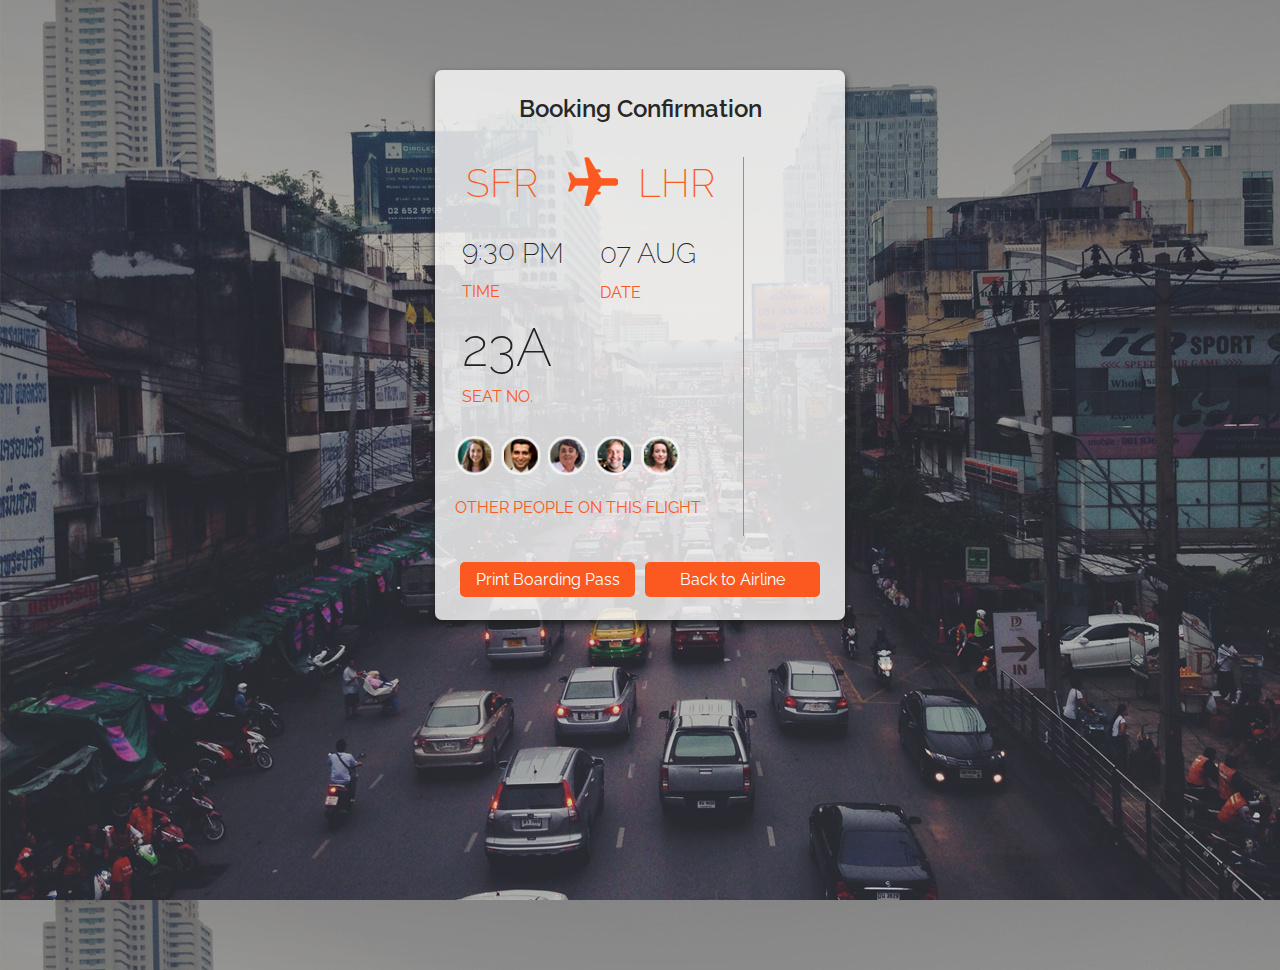
==== index.html @ 144f305e "1st commit" ====
<!DOCTYPE html>
<!--[if lt IE 7]>      <html class="no-js lt-ie9 lt-ie8 lt-ie7"> <![endif]-->
<!--[if IE 7]>         <html class="no-js lt-ie9 lt-ie8"> <![endif]-->
<!--[if IE 8]>         <html class="no-js lt-ie9"> <![endif]-->
<!--[if gt IE 8]><!--> <html class="no-js"> <!--<![endif]-->
    <head>
        <meta charset="utf-8">
        <meta http-equiv="X-UA-Compatible" content="IE=edge">
        <title></title>
        <meta name="description" content="">
        <meta name="viewport" content="width=device-width, initial-scale=1">

        <link rel="stylesheet" href="css/normalize.css">
        <link rel="stylesheet" href="css/main.css">
        <link rel="stylesheet" href="css/style.css">

        <link href='http://fonts.googleapis.com/css?family=Raleway:300,600' rel='stylesheet' type='text/css'>

        <script src="js/modernizr.js"></script>
    </head>
    <body>
        <!--[if lt IE 7]>
            <p class="browsehappy">You are using an <strong>outdated</strong> browser. Please <a href="http://browsehappy.com/">upgrade your browser</a> to improve your experience.</p>
        <![endif]-->


    <div class="ticket">

        <h1>Booking Confirmation</h1>
            
        <div class="info">
            <div class="flight">
             <h2>SFR</h2>
             <div class="plane-icon"></div>
             <h2>LHR</h2>
            </div>

            <div class="times">
                <h4>9:30 <h4><h3> PM</h3>
                <div class="category time1">
                TIME
                </div>
            </div>
            
            <div class="times date1">
                <h3>07 AUG</h3>
                <div class="category">
                DATE
                </div>
            </div>

            <div class="seat">
                <h5>23A</h5>
                <div class="category seat-no">
                SEAT NO.
                </div>
            </div>

            <div class="social">
                <img src="images/people3.png" width="92%"/>
                <div class="category others">
                OTHER PEOPLE ON THIS FLIGHT
                </div>
            </div>

        </div>


        <div class="options">
            



        </div>

    <div class="btns">
        <div class="btn">Print Boarding Pass</div>
        <div class="btn">Back to Airline</div>
    </div>

    </div>

        <script src="http://ajax.googleapis.com/ajax/libs/jquery/1.10.2/jquery.min.js"></script>
        <script>window.jQuery || document.write('<script src="js/jquery.js"><\/script>')</script>
        <script src="js/custom.js"></script>

    </body>
</html>
---- css/main.css ----
/*! HTML5 Boilerplate v4.3.0 | MIT License | http://h5bp.com/ */

/*
 * What follows is the result of much research on cross-browser styling.
 * Credit left inline and big thanks to Nicolas Gallagher, Jonathan Neal,
 * Kroc Camen, and the H5BP dev community and team.
 */

/* ==========================================================================
   Base styles: opinionated defaults
   ========================================================================== */

html,
button,
input,
select,
textarea {
    color: #222;
}

html {
    font-size: 1em;
    line-height: 1.4;
}

/*
 * Remove text-shadow in selection highlight: h5bp.com/i
 * These selection rule sets have to be separate.
 * Customize the background color to match your design.
 */

::-moz-selection {
    background: #b3d4fc;
    text-shadow: none;
}

::selection {
    background: #b3d4fc;
    text-shadow: none;
}

/*
 * A better looking default horizontal rule
 */

hr {
    display: block;
    height: 1px;
    border: 0;
    border-top: 1px solid #ccc;
    margin: 1em 0;
    padding: 0;
}

/*
 * Remove the gap between images, videos, audio and canvas and the bottom of
 * their containers: h5bp.com/i/440
 */

audio,
canvas,
img,
video {
    vertical-align: middle;
}

/*
 * Remove default fieldset styles.
 */

fieldset {
    border: 0;
    margin: 0;
    padding: 0;
}

/*
 * Allow only vertical resizing of textareas.
 */

textarea {
    resize: vertical;
}

/* ==========================================================================
   Browse Happy prompt
   ========================================================================== */

.browsehappy {
    margin: 0.2em 0;
    background: #ccc;
    color: #000;
    padding: 0.2em 0;
}

/* ==========================================================================
   Author's custom styles
   ========================================================================== */

















/* ==========================================================================
   Helper classes
   ========================================================================== */

/*
 * Image replacement
 */

.ir {
    background-color: transparent;
    border: 0;
    overflow: hidden;
    /* IE 6/7 fallback */
    *text-indent: -9999px;
}

.ir:before {
    content: "";
    display: block;
    width: 0;
    height: 150%;
}

/*
 * Hide from both screenreaders and browsers: h5bp.com/u
 */

.hidden {
    display: none !important;
    visibility: hidden;
}

/*
 * Hide only visually, but have it available for screenreaders: h5bp.com/v
 */

.visuallyhidden {
    border: 0;
    clip: rect(0 0 0 0);
    height: 1px;
    margin: -1px;
    overflow: hidden;
    padding: 0;
    position: absolute;
    width: 1px;
}

/*
 * Extends the .visuallyhidden class to allow the element to be focusable
 * when navigated to via the keyboard: h5bp.com/p
 */

.visuallyhidden.focusable:active,
.visuallyhidden.focusable:focus {
    clip: auto;
    height: auto;
    margin: 0;
    overflow: visible;
    position: static;
    width: auto;
}

/*
 * Hide visually and from screenreaders, but maintain layout
 */

.invisible {
    visibility: hidden;
}

/*
 * Clearfix: contain floats
 *
 * For modern browsers
 * 1. The space content is one way to avoid an Opera bug when the
 *    `contenteditable` attribute is included anywhere else in the document.
 *    Otherwise it causes space to appear at the top and bottom of elements
 *    that receive the `clearfix` class.
 * 2. The use of `table` rather than `block` is only necessary if using
 *    `:before` to contain the top-margins of child elements.
 */

.clearfix:before,
.clearfix:after {
    content: " "; /* 1 */
    display: table; /* 2 */
}

.clearfix:after {
    clear: both;
}

/*
 * For IE 6/7 only
 * Include this rule to trigger hasLayout and contain floats.
 */

.clearfix {
    *zoom: 1;
}

/* ==========================================================================
   EXAMPLE Media Queries for Responsive Design.
   These examples override the primary ('mobile first') styles.
   Modify as content requires.
   ========================================================================== */

@media only screen and (min-width: 35em) {
    /* Style adjustments for viewports that meet the condition */
}

@media print,
       (-o-min-device-pixel-ratio: 5/4),
       (-webkit-min-device-pixel-ratio: 1.25),
       (min-resolution: 120dpi) {
    /* Style adjustments for high resolution devices */
}

/* ==========================================================================
   Print styles.
   Inlined to avoid required HTTP connection: h5bp.com/r
   ========================================================================== */

@media print {
    * {
        background: transparent !important;
        color: #000 !important; /* Black prints faster: h5bp.com/s */
        box-shadow: none !important;
        text-shadow: none !important;
    }

    a,
    a:visited {
        text-decoration: underline;
    }

    a[href]:after {
        content: " (" attr(href) ")";
    }

    abbr[title]:after {
        content: " (" attr(title) ")";
    }

    /*
     * Don't show links for images, or javascript/internal links
     */

    .ir a:after,
    a[href^="javascript:"]:after,
    a[href^="#"]:after {
        content: "";
    }

    pre,
    blockquote {
        border: 1px solid #999;
        page-break-inside: avoid;
    }

    thead {
        display: table-header-group; /* h5bp.com/t */
    }

    tr,
    img {
        page-break-inside: avoid;
    }

    img {
        max-width: 100% !important;
    }

    @page {
        margin: 0.5cm;
    }

    p,
    h2,
    h3 {
        orphans: 3;
        widows: 3;
    }

    h2,
    h3 {
        page-break-after: avoid;
    }
}
---- css/style.css ----
html, body {
    height:100%;
} 

body {
	margin: 0;
    background-image: url('../images/bg.jpg');
    background-size: cover;
    overflow: ;
    font-family: 'Raleway', sans-serif;
}

.ticket {
	width: 94%;
	max-width: 410px;
	height: 95%;
	max-height: 550px;
	margin-left: auto;
	margin-right: auto;
	margin-top: 70px;
	background-color: rgba(249,249,249,0.82);
	border-radius: 7px;
	box-shadow: 0px 4px 7px #202020;
}

.info {
	width: 75%;
	max-width: 310px;
	height: 80%;
	float: left;
}

.options {
	float: left;
	width: 25%;
	max-width: 100px;
	height: 69%;
	border-left: 1px solid #919191;
	margin-top: 15px;
}

h1 {
	color: #272727;
	font-weight: 600;
	text-align: center;
	font-size: 18pt;
	padding-top: 22px;
}


.plane-icon {
	background-image: url('../images/icons.png');
	width: 50px;
	height: 50px;
	float: left;
	margin: 5px 10px 0px 30px;
}

.arrow-icon {
	background-image: url('../images/icons.png');
	width: 45px;
	height: 50px;
	background-position: 45px 0px;
	float: left;
	margin-left: 15px;
	margin-top: 10px;
}

.time-icon {
	background-image: url('../images/icons.png');
	width: 30px;
	height: 50px;
	background-position: 140px 0px;
	float: left;
	margin: -3px 0px 0px 20px;
}

.date-icon {
	background-image: url('../images/icons.png');
	width: 30px;
	height: 50px;
	background-position: 110px 0px;
	float: left;
	margin: -3px 5px 0px 19px;
}

h2 {
  font-size: 29pt;
  font-weight: 200;
  float: left;
  margin-left: 10px;
  line-height: 0pt;
  color: #fc5920;
}

h3 {
  font-size: 21pt;
  font-weight: 200;
  float: left;
  line-height: 0pt;
}

h4 {
  font-size: 21pt;
  font-weight: 200;
  float: left;
  line-height: 0pt;
  margin-top: 25px;
  margin-left: 7px;
}

.flight {
	width: 265px;
	margin-left: auto;
	margin-right: auto;
	height: 60px;
	margin-top: 10px;
}

.times {
	margin: 10px auto 0px 20px;
	width: 110px;
	height: 60px;
	float: left;
}

.category {
	width: 110px;
	text-align: left;
	float: left;
    color: #fc5920;
    font-size: 12pt;

}

.time1 {
	margin-top: -7px;
	margin-left: 7px;
}

.date1 {
	margin-left: 35px;
}

.seat {
	width: 200px;
	margin-top: 110px;
	margin-left: 20px;
}

h5 {
  font-size: 40pt;
  font-weight: 200;
  float: left;
  line-height: 0pt;
  margin-top: 25px;
  margin-left: 7px;
}

.seat-no {
	margin-top: -50px;
	margin-left: 7px;
}

.social {
	margin: 210px 0px 0px 20px;
	width: 247px;
}

.others{
	width: auto;
	margin-top: 20px;
}

.btns {
	width: 370px;
	margin: 20px auto 0px auto;
}

.btn {
	width: 175px;
	height: 35px;
	border-radius: 5px;
	background-color: #fc5920;
	color: #fff;
	line-height: 27pt;
	font-size: 12pt;
	text-align: center;
	margin: -20px 5px 0px 5px;
	float: left;
}

.btn:hover {
	cursor:pointer;
	background-color: #f86a38;
}

/* Media Queries */

@media (max-width: 640px) {
  body {
    background-position: -220px 0px;
     background-size: cover;
  }
  .ticket {
  	margin-top: 40px;
  }
}

@media (max-width: 410px) {
  body {
  	background-image: url('../images/bg-small.jpg');
    background-position: -250px 0px;
     background-size: cover;
  }
  .ticket {
  	margin-top: 10px;
  }
}

@media (max-height: 630px) {
	.ticket{
		margin-top: 10px;
	}
}

@media (max-width: 429px) {
	.info {
	width: 70%;
	max-width: 300px;
	}

	h2 {
		font-size: 22pt;
	}

	h3 {
		font-size: 16pt;
	}

	h4 {
		font-size: 16pt;
		margin-top: 20px;
	}

	.times {
		width: 90px;
		font-weight: bold;
	}

	.date1 {
		margin-left: 25px;
	}

	.flight {
		width: 235px;
	}

	.social{
		width: 230px;
	}
}
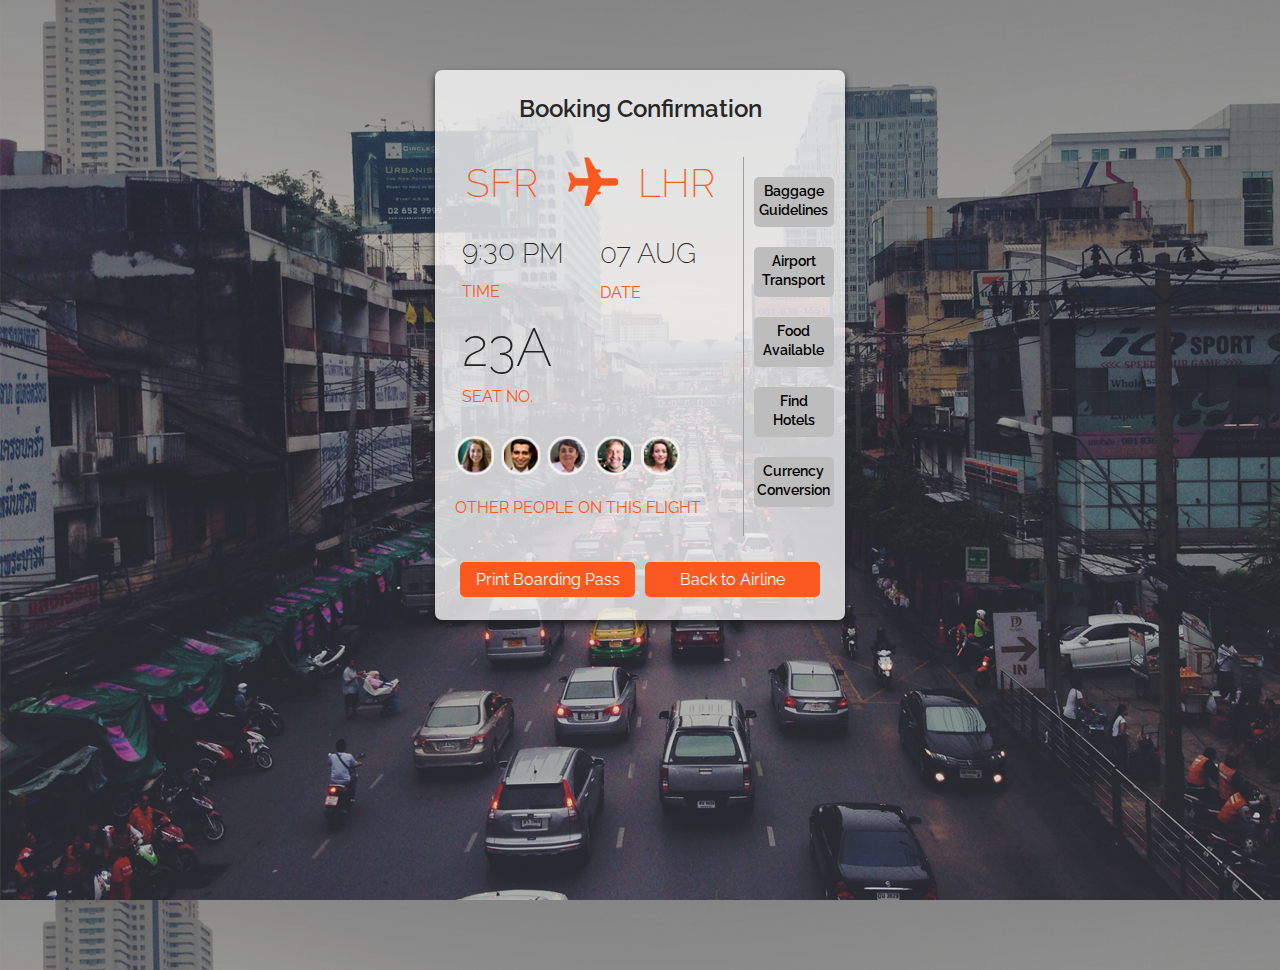
==== commit a942a914: "Fixed mobile responsiveness" ====
--- a/index.html
+++ b/index.html
@@ -67,15 +67,16 @@
 
 
         <div class="options">
-            
-
-
-
+            <div class="option">Baggage Guidelines</div>
+            <div class="option">Airport Transport</div>
+            <div class="option">Food Available</div>
+            <div class="option">Find<br>Hotels</div>
+            <div class="option">Currency Conversion</div>
         </div>
 
     <div class="btns">
-        <div class="btn">Print Boarding Pass</div>
-        <div class="btn">Back to Airline</div>
+        <div class="btn firstbtn"><p>Print Boarding Pass</p></div>
+        <div class="btn secondbtn">Back to Airline</div>
     </div>
 
     </div>
--- a/css/style.css
+++ b/css/style.css
@@ -8,6 +8,7 @@
     background-size: cover;
     overflow: ;
     font-family: 'Raleway', sans-serif;
+    overflow-y: hidden;  /* use media queries to make it scrolabel on smaller height */
 }
 
 .ticket {
@@ -18,7 +19,7 @@
 	margin-left: auto;
 	margin-right: auto;
 	margin-top: 70px;
-	background-color: rgba(249,249,249,0.82);
+	background-color: rgba(249,249,249,0.79);
 	border-radius: 7px;
 	box-shadow: 0px 4px 7px #202020;
 }
@@ -35,8 +36,26 @@
 	width: 25%;
 	max-width: 100px;
 	height: 69%;
-	border-left: 1px solid #919191;
+	border-left: 1px solid #9f9f9f;
 	margin-top: 15px;
+}
+
+.option {
+	width: 80%;
+	margin-left: 10%;
+	margin-top: 20px;
+	min-height: 45px;
+	padding-top: 5px;
+	background-color: #bdbdbd;
+	border-radius: 5px;
+	color: #000;
+	text-align: center;
+	font-size: 10.5pt;
+	font-weight: 600;
+}
+
+.option:hover{
+	cursor:pointer;
 }
 
 h1 {
@@ -190,6 +209,10 @@
 	float: left;
 }
 
+.firstbtn {
+	line-height: 3pt;
+}
+
 .btn:hover {
 	cursor:pointer;
 	background-color: #f86a38;
@@ -259,5 +282,43 @@
 	.social{
 		width: 230px;
 	}
-}
-
+
+	.ticket {
+		padding-bottom: 50px;
+	}
+
+	.btns {
+		margin-top: 450px;
+	}
+
+	.btn {
+		float: none;
+		margin-bottom: 30px;
+		margin-left: auto;
+		margin-right: auto;
+	}
+
+	.firstbtn {
+		margin-top: 3px;
+		line-height: 17pt;
+	}
+
+	.firstbtn > p {
+		margin-bottom: 10px;
+	}
+
+	body{
+		overflow-y:scroll;
+	}
+
+	.option {
+	width: 90%;
+	margin-left: 10%;
+	}
+
+	.category {
+		font-weight: 600;
+	}
+
+}
+
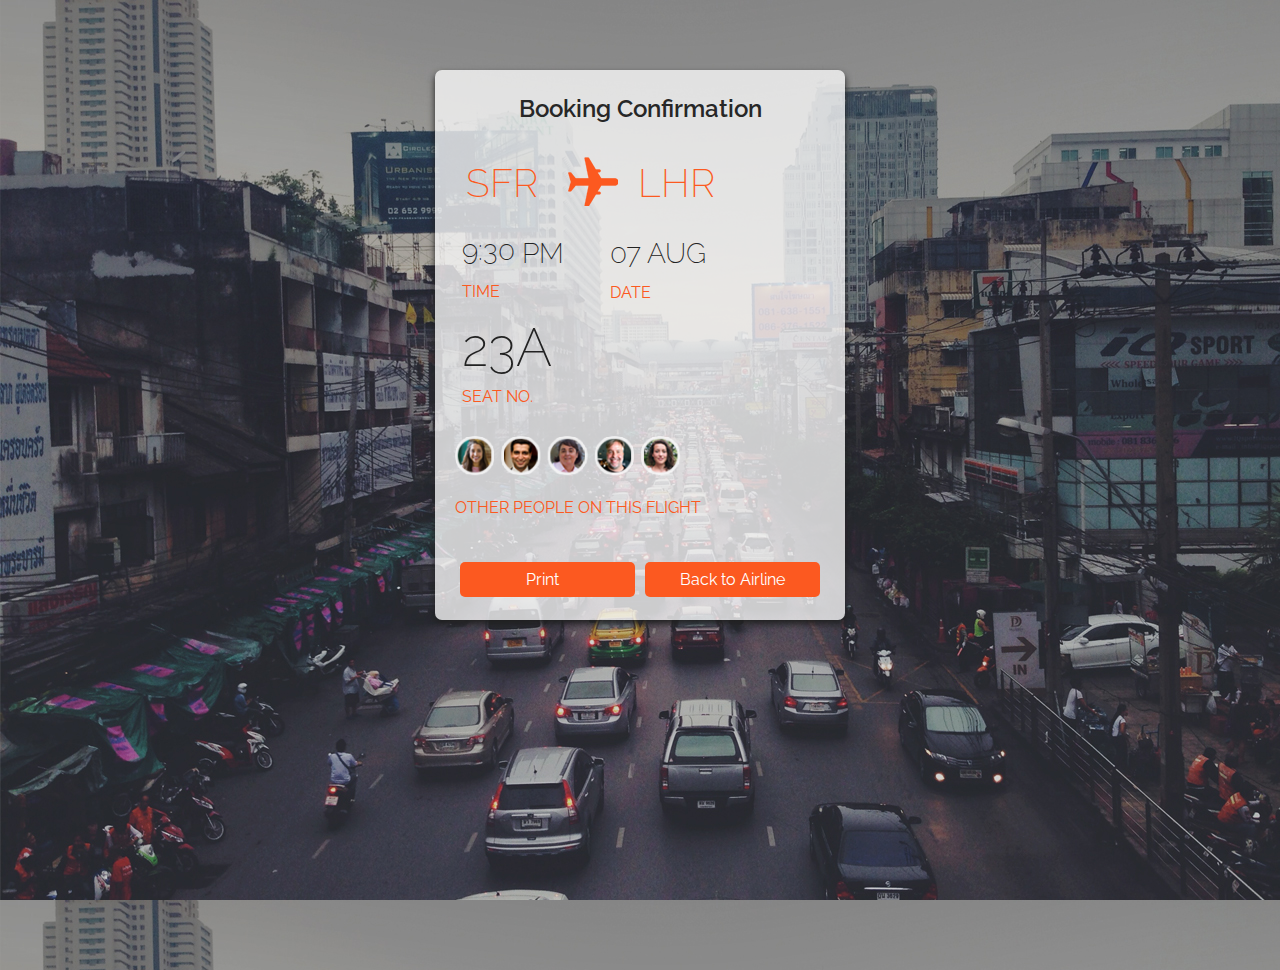
==== commit e23accad: "update mobile" ====
--- a/index.html
+++ b/index.html
@@ -65,7 +65,7 @@
 
         </div>
 
-
+        <!-- 
         <div class="options">
             <div class="option">Baggage Guidelines</div>
             <div class="option">Airport Transport</div>
@@ -73,9 +73,10 @@
             <div class="option">Find<br>Hotels</div>
             <div class="option">Currency Conversion</div>
         </div>
+    -->
 
     <div class="btns">
-        <div class="btn firstbtn"><p>Print Boarding Pass</p></div>
+        <div class="btn firstbtn"><p style="width:165px;">Print</p></div>
         <div class="btn secondbtn">Back to Airline</div>
     </div>
 
--- a/css/style.css
+++ b/css/style.css
@@ -51,7 +51,7 @@
 	color: #000;
 	text-align: center;
 	font-size: 10.5pt;
-	font-weight: 600;
+	
 }
 
 .option:hover{
@@ -138,7 +138,7 @@
 
 .times {
 	margin: 10px auto 0px 20px;
-	width: 110px;
+	width: 120px;
 	height: 60px;
 	float: left;
 }
